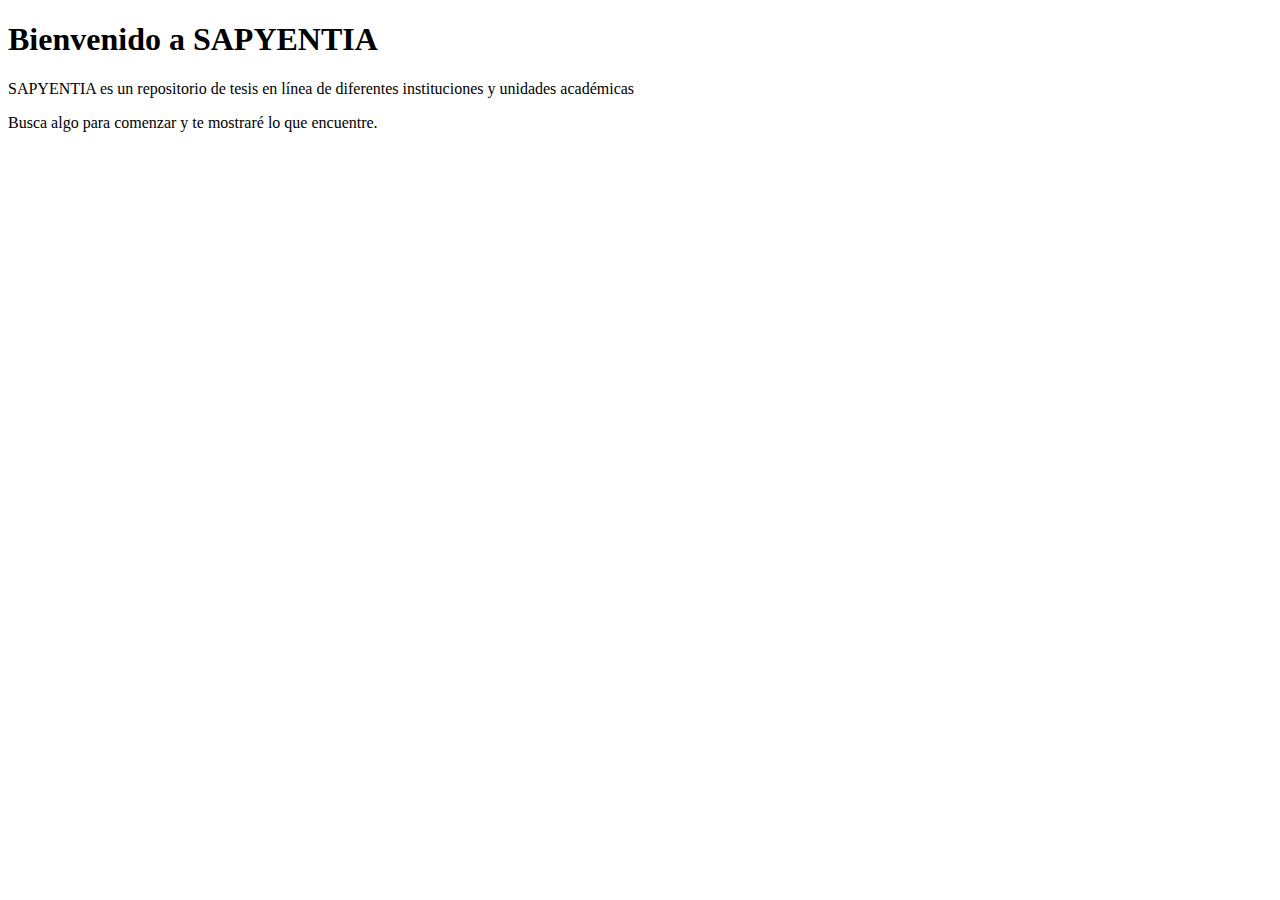
==== src/main/webapp/index.html @ 4daadf17 "Segundo bosquejo de la página de inicio." ====
<!DOCTYPE html>
<html>
    <head>
        <title>Start Page</title>
        <meta http-equiv="Content-Type" content="text/html; charset=UTF-8">
    </head>
    <body>
        <h1>Bienvenido a SAPYENTIA</h1>
        <p>SAPYENTIA es un repositorio de tesis en línea de diferentes instituciones y unidades académicas</p>
        <p>Busca algo para comenzar y te mostraré lo que encuentre.</p>
    </body>
</html>
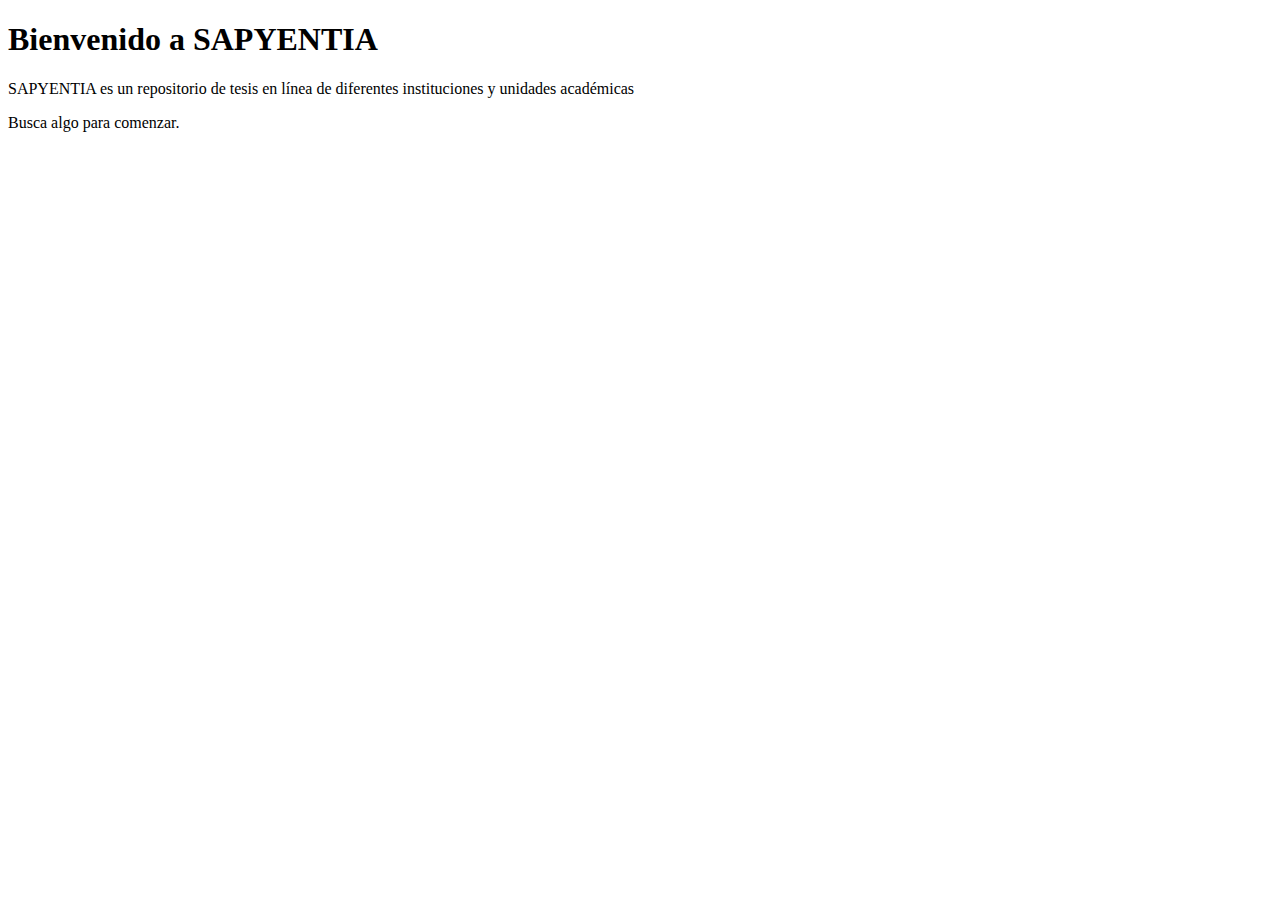
==== commit 494b547b: "Tercer bosquejo de la página de inicio." ====
--- a/src/main/webapp/index.html
+++ b/src/main/webapp/index.html
@@ -7,6 +7,6 @@
     <body>
         <h1>Bienvenido a SAPYENTIA</h1>
         <p>SAPYENTIA es un repositorio de tesis en línea de diferentes instituciones y unidades académicas</p>
-        <p>Busca algo para comenzar y te mostraré lo que encuentre.</p>
+        <p>Busca algo para comenzar.</p>
     </body>
 </html>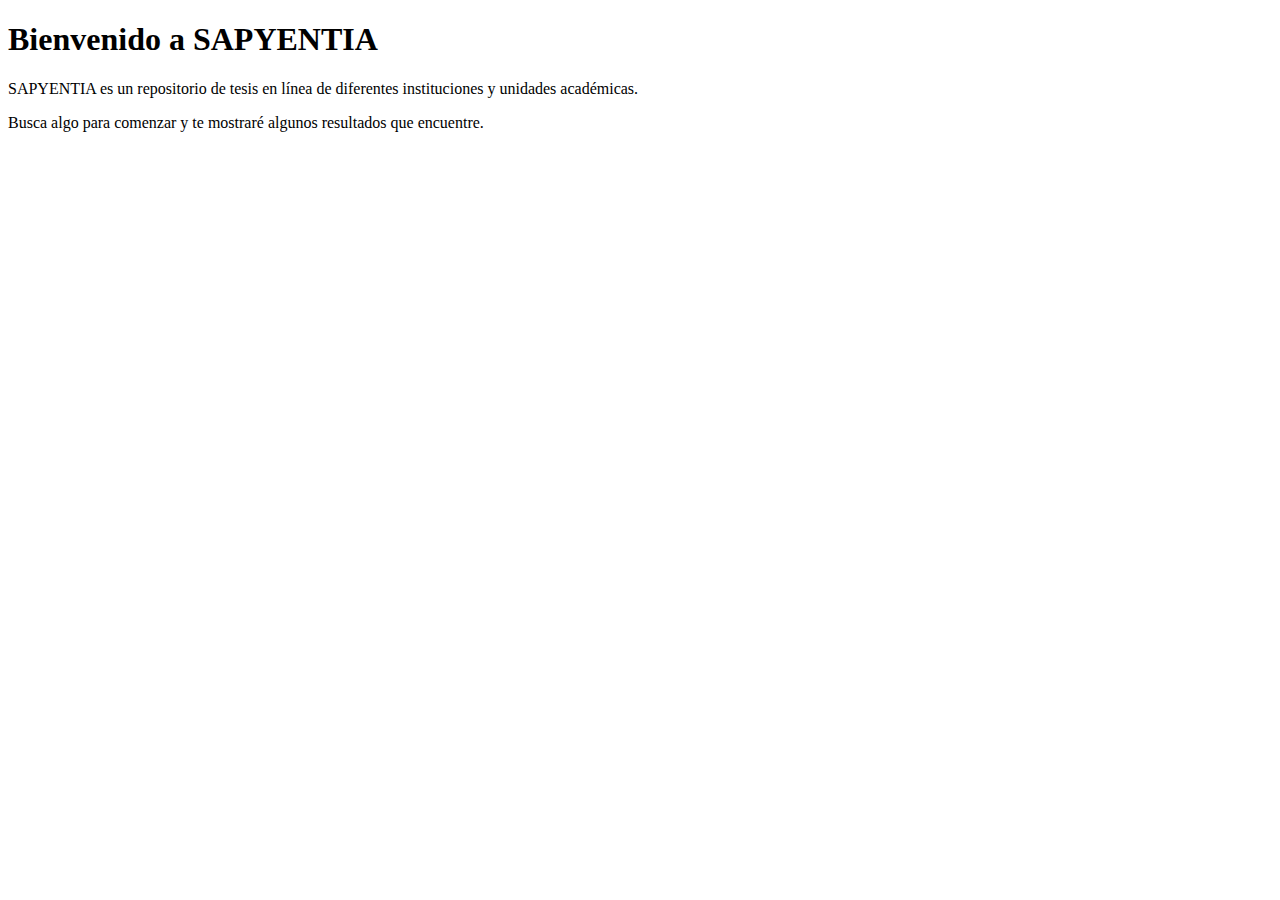
==== commit 5703b513: "Mejora de página de inicio." ====
--- a/src/main/webapp/index.html
+++ b/src/main/webapp/index.html
@@ -6,7 +6,7 @@
     </head>
     <body>
         <h1>Bienvenido a SAPYENTIA</h1>
-        <p>SAPYENTIA es un repositorio de tesis en línea de diferentes instituciones y unidades académicas</p>
-        <p>Busca algo para comenzar.</p>
+        <p>SAPYENTIA es un repositorio de tesis en línea de diferentes instituciones y unidades académicas.</p>
+        <p>Busca algo para comenzar y te mostraré algunos resultados que encuentre.</p>
     </body>
 </html>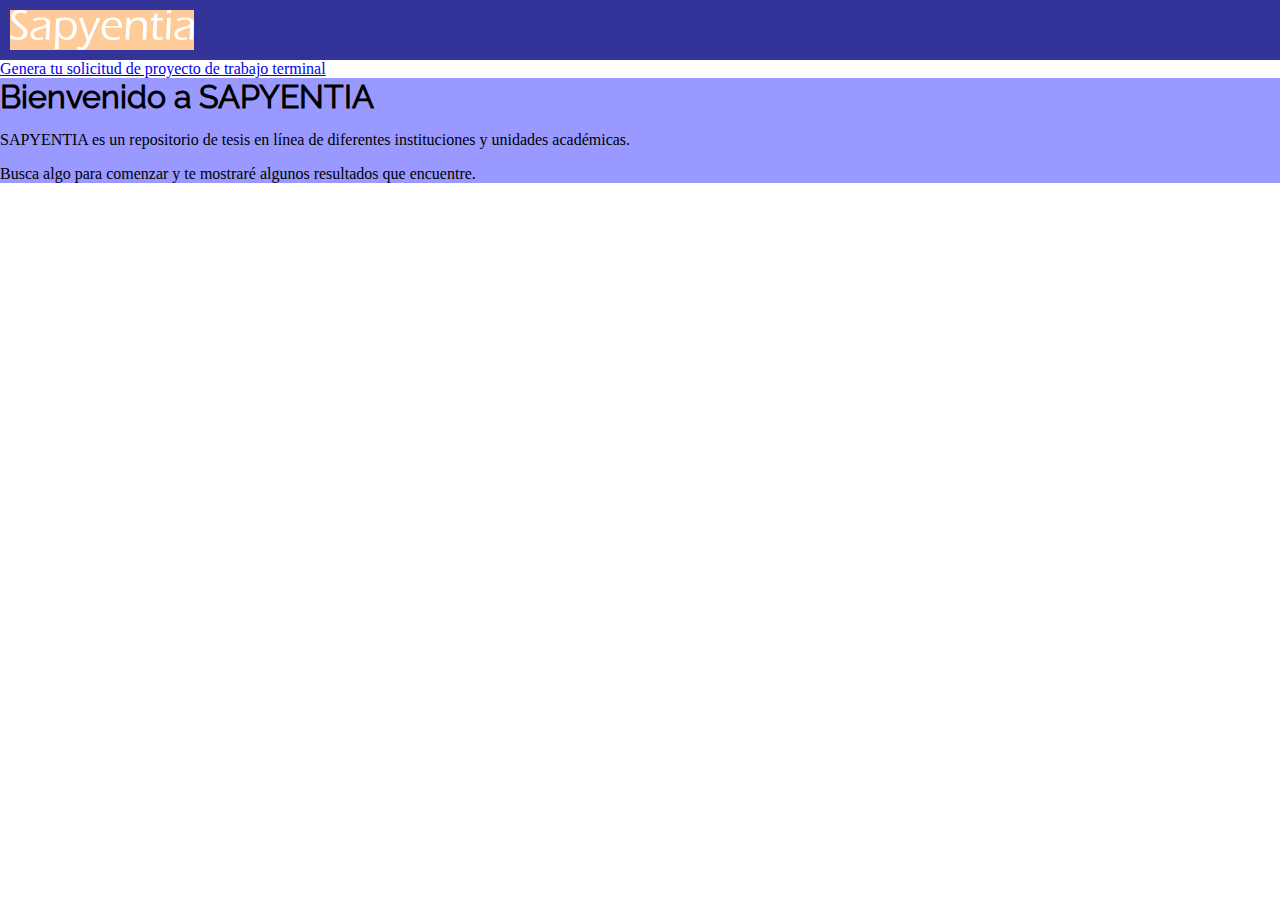
==== commit 39aa83f0: "Primer bosquejo de formulario de solicitud de trabajo terminal." ====
--- a/src/main/webapp/index.html
+++ b/src/main/webapp/index.html
@@ -1,12 +1,23 @@
 <!DOCTYPE html>
-<html>
+<html lang="es-419" dir="ltr">
     <head>
-        <title>Start Page</title>
-        <meta http-equiv="Content-Type" content="text/html; charset=UTF-8">
+        <meta charset="utf-8" />
+        <meta name="viewport" content="width=device-width, initial-scale=1.0" />
+        <title>SAPYENTIA</title>
+        <link rel="shortcut icon" href="recursos/ico/monogramaSAPYENTIA.ico" type="image/x-icon" />
+        <link rel="stylesheet" href="recursos/css/estilosPrincipales.css" />
     </head>
     <body>
-        <h1>Bienvenido a SAPYENTIA</h1>
-        <p>SAPYENTIA es un repositorio de tesis en línea de diferentes instituciones y unidades académicas.</p>
-        <p>Busca algo para comenzar y te mostraré algunos resultados que encuentre.</p>
+        <header>
+            <nav>
+                <a href="index.html"><img src="recursos/svg/logoSAPYENTIA.svg" alt="Ir a página de inicio" title="Ir a página de inicio" id="logoSAPYENTIA" /></a>
+            </nav>
+        </header>
+        <a href="alumnos/solicitudProyectoTrabajoTerminal.html">Genera tu solicitud de proyecto de trabajo terminal</a>
+        <section>
+            <h1>Bienvenido a SAPYENTIA</h1>
+            <p>SAPYENTIA es un repositorio de tesis en línea de diferentes instituciones y unidades académicas.</p>
+            <p>Busca algo para comenzar y te mostraré algunos resultados que encuentre.</p>
+        </section>
     </body>
 </html>--- a/src/main/webapp/recursos/css/estilosPrincipales.css
+++ b/src/main/webapp/recursos/css/estilosPrincipales.css
@@ -0,0 +1,63 @@
+@charset "utf-8";
+
+@font-face {
+  font-family: 'Raleway';
+  src: url("../fuentes/static/Raleway-Regular.ttf") format("truetype");
+  font-weight: normal;
+  font-style: normal;
+}
+
+:root{
+    /*VARIABLES*/
+    /*Colores*/
+    --color-fondo: #9999ff;
+    --color-primario: #333399;
+    /*Fuentes primarias*/
+    --fuente-primaria: 'Raleway';
+    --fuente-primaria-alt1: Verdana;
+    --fuente-primaria-alt2: sans-serif;
+    /*Fuentes secundarias*/
+    --fuente-secundaria: 'Segoe UI';
+    --fuente-secundaria-alt1: Arial;
+    --fuente-secundaria-alt2: sans-serif;
+}
+
+html{
+    writing-mode: horizontal-tb;
+}
+
+body, h1{
+    margin: 0px;
+    padding: 0px;
+}
+
+header nav{
+    /*Display*/
+    display: flex;
+    /*Caja*/
+    padding: 10px;
+    /*Colores*/
+    background-color: var(--color-primario);
+}
+
+#logoSAPYENTIA{
+    /*Display*/
+    display: block;
+    /*Caja*/
+    height: 40px;
+    /*Colores*/
+    background-color: #ffcc99;
+}
+
+span{
+    background-color: #ffcc99;
+}
+
+section{
+    background-color: var(--color-fondo);
+}
+
+section h1{
+    /*Texto*/
+    font-family: var(--fuente-primaria), var(--fuente-primaria-alt1), var(--fuente-primaria-alt2);
+}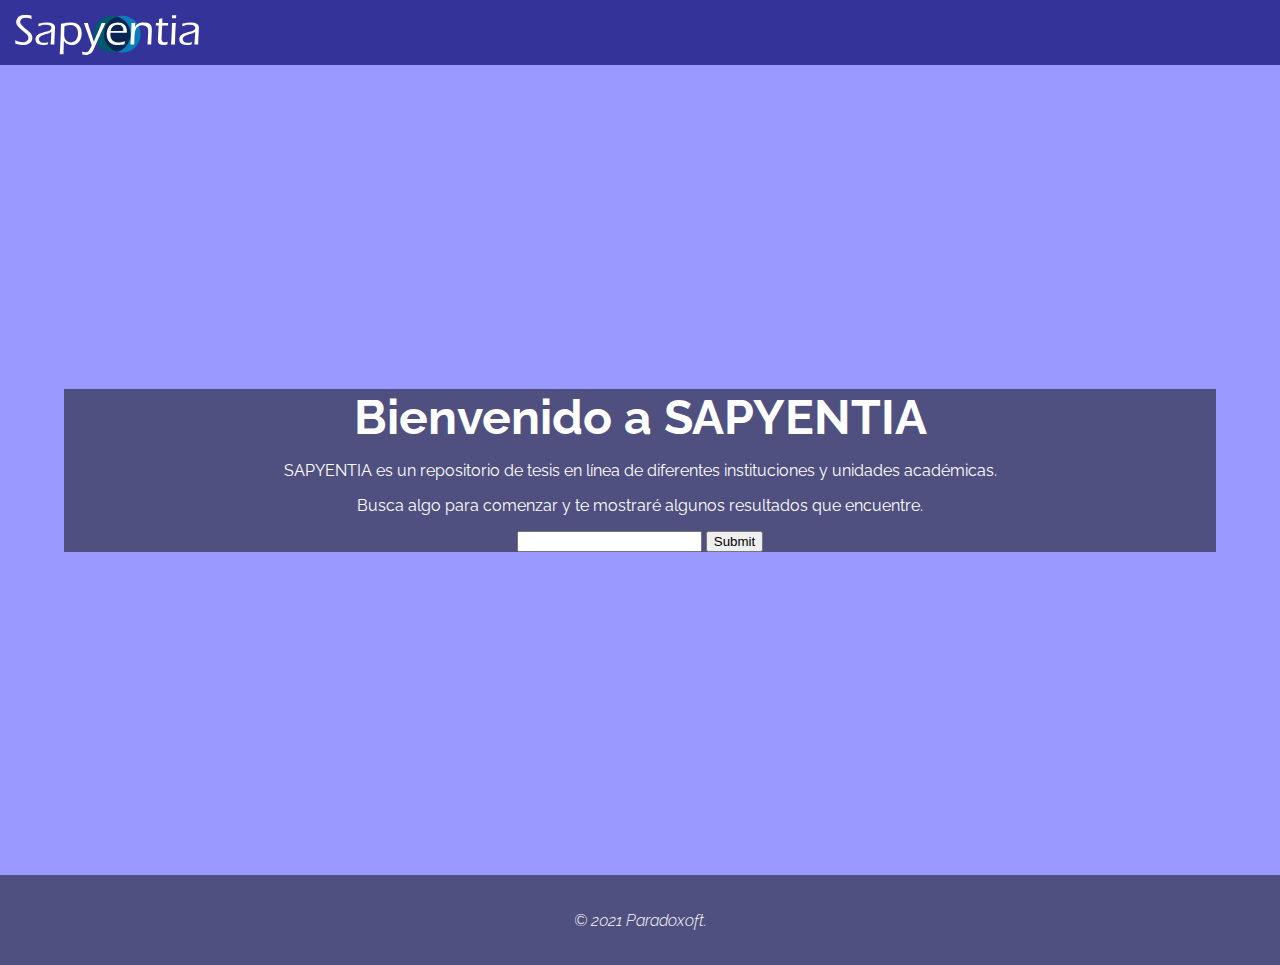
==== commit 2bdff113: "Pantalla de inicio mejorada, formato de alta de solicitud de tesis iniciado." ====
--- a/src/main/webapp/index.html
+++ b/src/main/webapp/index.html
@@ -5,7 +5,7 @@
         <meta name="viewport" content="width=device-width, initial-scale=1.0" />
         <title>SAPYENTIA</title>
         <link rel="shortcut icon" href="recursos/ico/monogramaSAPYENTIA.ico" type="image/x-icon" />
-        <link rel="stylesheet" href="recursos/css/estilosPrincipales.css" />
+        <link rel="stylesheet" href="recursos/css/estilosPaginaPrincipal.css" />
     </head>
     <body>
         <header>
@@ -13,11 +13,19 @@
                 <a href="index.html"><img src="recursos/svg/logoSAPYENTIA.svg" alt="Ir a página de inicio" title="Ir a página de inicio" id="logoSAPYENTIA" /></a>
             </nav>
         </header>
-        <a href="alumnos/solicitudProyectoTrabajoTerminal.html">Genera tu solicitud de proyecto de trabajo terminal</a>
-        <section>
-            <h1>Bienvenido a SAPYENTIA</h1>
-            <p>SAPYENTIA es un repositorio de tesis en línea de diferentes instituciones y unidades académicas.</p>
-            <p>Busca algo para comenzar y te mostraré algunos resultados que encuentre.</p>
-        </section>
+        <div id="cuerpo">
+            <main>
+                <h1>Bienvenido a SAPYENTIA</h1>
+                <p>SAPYENTIA es un repositorio de tesis en línea de diferentes instituciones y unidades académicas.</p>
+                <p>Busca algo para comenzar y te mostraré algunos resultados que encuentre.</p>
+                <form>
+                    <input type="text" name="busqueda" />
+                    <input type="submit" name="botonBuscar" />
+                </form>
+            </main>
+        </div>
+        <footer>
+            <p>© 2021 Paradoxoft.</p>
+        </footer>
     </body>
 </html>--- a/src/main/webapp/recursos/css/estilosPaginaPrincipal.css
+++ b/src/main/webapp/recursos/css/estilosPaginaPrincipal.css
@@ -0,0 +1,24 @@
+@charset "utf-8";
+
+@import url("estilosPrincipales.css");
+
+#cuerpo{
+    /*Display*/
+    justify-content: space-around;
+    align-items: center;
+}
+
+main{
+    /*Display*/
+    background-color: var(--color-secundario);
+    /*Caja*/
+    width: 90%;
+    /*Texto*/
+    text-align: center;
+    color: white;
+}
+
+main h1{
+    /*Colores*/
+    font-size: 3rem;
+}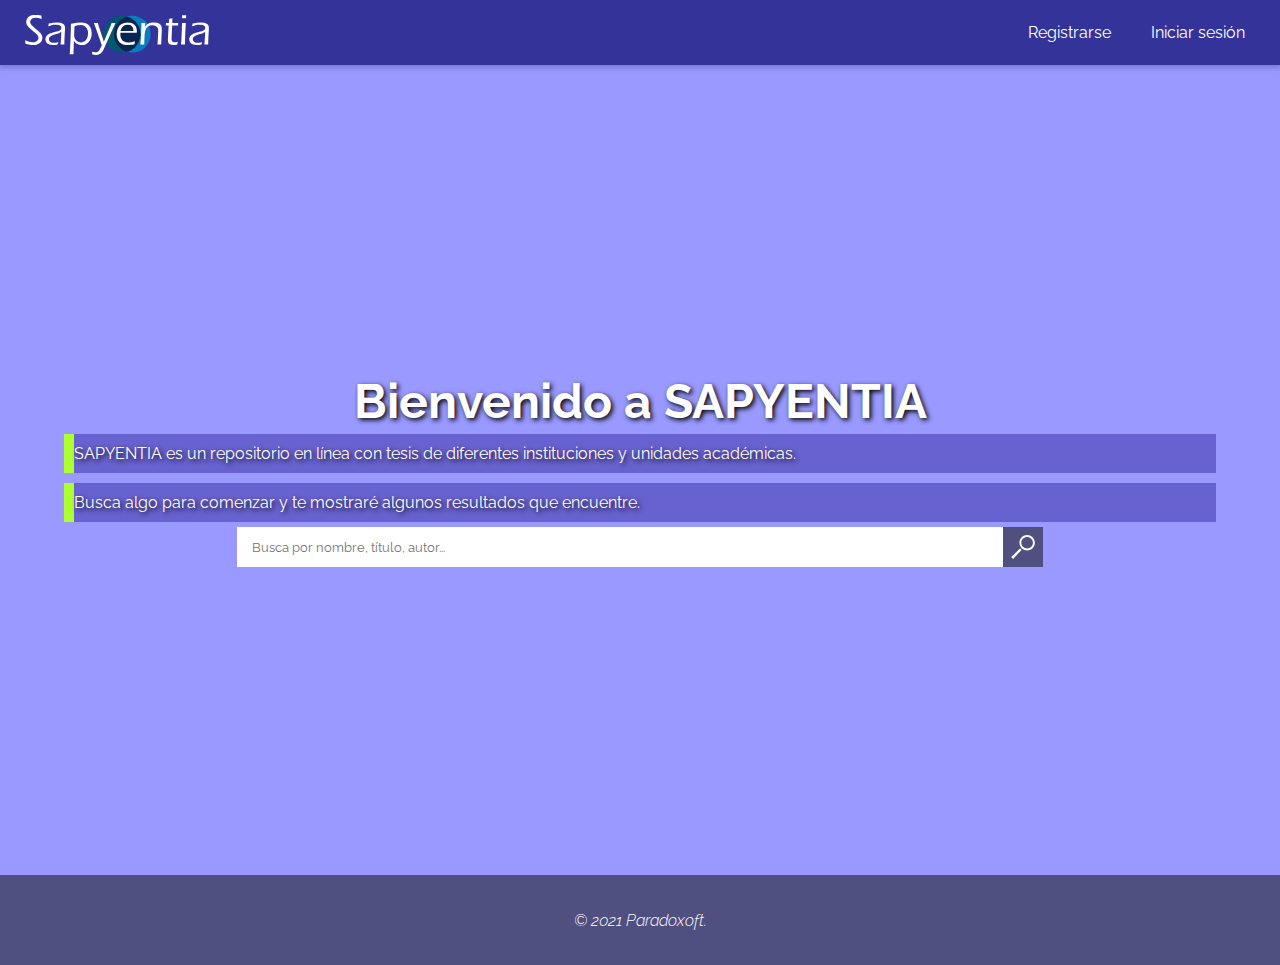
==== commit 18764b40: "Mejora de la página de inicio y agregación de página de registro." ====
--- a/src/main/webapp/index.html
+++ b/src/main/webapp/index.html
@@ -11,16 +11,18 @@
         <header>
             <nav>
                 <a href="index.html"><img src="recursos/svg/logoSAPYENTIA.svg" alt="Ir a página de inicio" title="Ir a página de inicio" id="logoSAPYENTIA" /></a>
+                <a class="vinculoSinImagen" href="usuarios/registro.html">Registrarse</a>
+                <button>Iniciar sesión</button>
             </nav>
         </header>
         <div id="cuerpo">
             <main>
                 <h1>Bienvenido a SAPYENTIA</h1>
-                <p>SAPYENTIA es un repositorio de tesis en línea de diferentes instituciones y unidades académicas.</p>
+                <p>SAPYENTIA es un repositorio en línea con tesis de diferentes instituciones y unidades académicas.</p>
                 <p>Busca algo para comenzar y te mostraré algunos resultados que encuentre.</p>
                 <form>
-                    <input type="text" name="busqueda" />
-                    <input type="submit" name="botonBuscar" />
+                    <input type="text" name="busqueda" placeholder="Busca por nombre, título, autor..." />
+                    <button type="submit"><img src="recursos/svg/lupa.svg" alt="Lupa" title="Lupa" /></button>
                 </form>
             </main>
         </div>
--- a/src/main/webapp/recursos/css/estilosPaginaPrincipal.css
+++ b/src/main/webapp/recursos/css/estilosPaginaPrincipal.css
@@ -6,19 +6,94 @@
     /*Display*/
     justify-content: space-around;
     align-items: center;
+    /*Fondo*/
+    background-image: url("../img/Estantes_biblioteca.jpg");
+    background-attachment: fixed;
+    background-size: cover;
 }
 
 main{
     /*Display*/
-    background-color: var(--color-secundario);
+    display: flex;
+    flex-direction: column;
+    align-items: center;
     /*Caja*/
     width: 90%;
-    /*Texto*/
-    text-align: center;
-    color: white;
 }
 
 main h1{
+    /*Texto*/
+    font-size: 3rem;
+    text-align: center;
     /*Colores*/
-    font-size: 3rem;
+    color: white;
+    text-shadow: 2px 2px 5px black;
+}
+
+main p{
+    /*Display*/
+    align-self: flex-start;
+    /*Caja*/
+    border-width: 1px;
+    border-left-style: solid;
+    border-left-width: 10px;
+    padding-top: 10px;
+    padding-bottom: 10px;
+    margin-top: 5px;
+    margin-bottom: 5px;
+    box-sizing: border-box;
+    width: 100%;
+    /*Texto*/
+    text-shadow: 2px 2px 5px black;
+    color: white;
+    /*Colores*/
+    background-color: rgba(83, 72, 188, 0.7);
+    border-color: greenyellow;
+}
+
+form{
+    /*Display*/
+    width: 70%;
+    display: flex;
+}
+
+form button{
+    /*Display*/
+    flex-grow: 1;
+    flex-shrink: 1;
+    flex-basis: 0;
+    /*Caja*/
+    border-style: solid;
+    border-width: 0px;
+    padding: 8px;
+    max-width: 40px;
+    min-width: 40px;
+    /*Colores*/
+    background-color: var(--color-secundario);
+}
+
+form input{
+    /*Display*/
+    flex-grow: 19;
+    flex-shrink: 19;
+    flex-basis: 0;
+    /*Caja*/
+    border-style: solid;
+    border-width: 0px;
+    padding-right: 15px;
+    padding-left: 15px;
+    /*Texto*/
+    font-family: var(--fuente-primaria), var(--fuente-primaria-alt1), var(--fuente-primaria-alt2);
+}
+
+form input:focus{
+    outline-color: var(--color-primario);
+    outline-offset: -2px;
+    outline-style: dashed;
+    outline-width: 1px;
+}
+
+form button img{
+    /*Display*/
+    display: block;
 }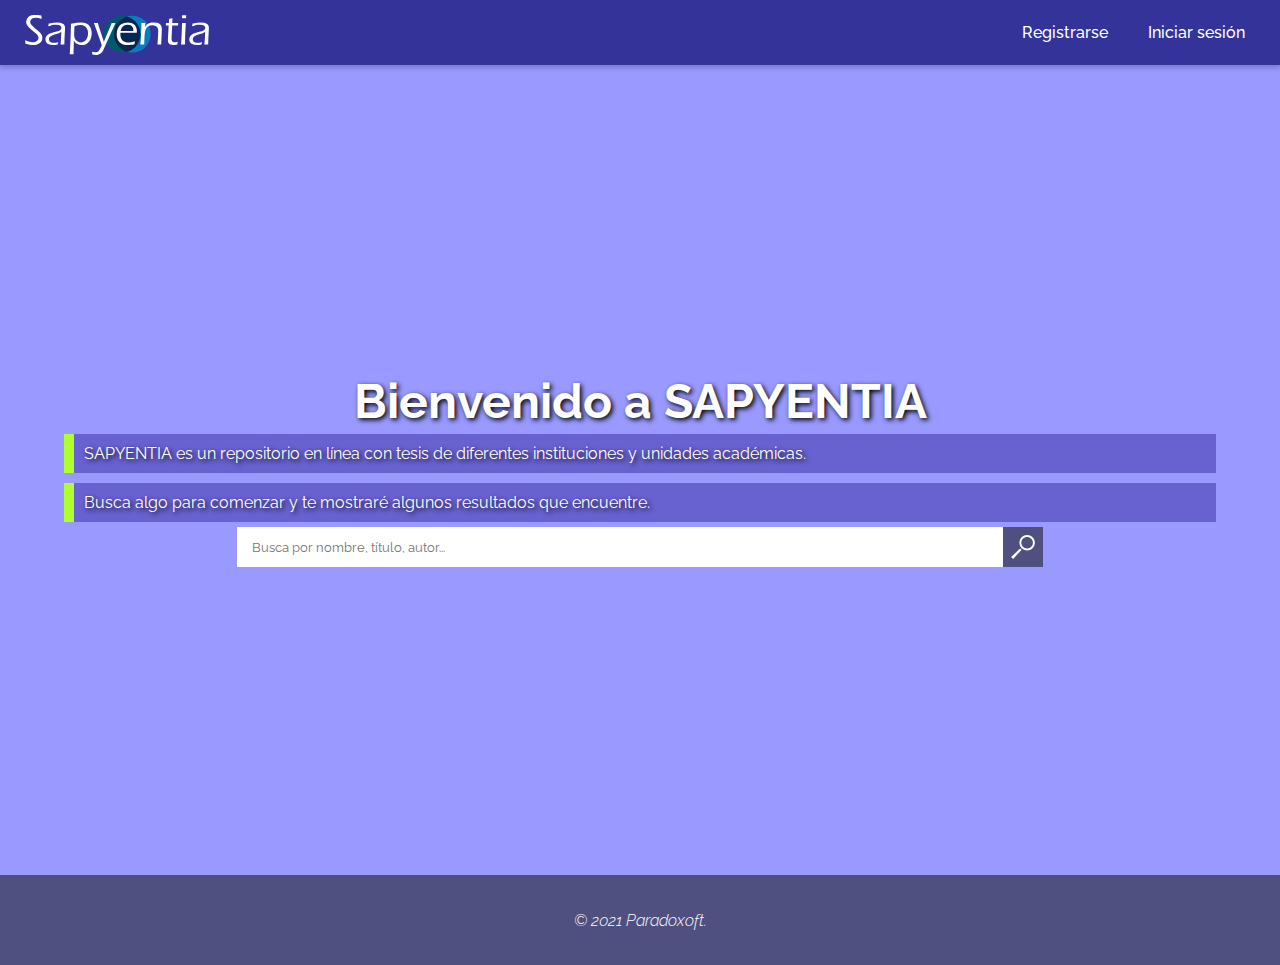
==== commit 2591504d: "Agregación de vista de inicio de sesión." ====
--- a/src/main/webapp/index.html
+++ b/src/main/webapp/index.html
@@ -3,11 +3,26 @@
     <head>
         <meta charset="utf-8" />
         <meta name="viewport" content="width=device-width, initial-scale=1.0" />
-        <title>SAPYENTIA</title>
+        <title>SAPYENTIA | Inicia sesión o regístrate</title>
         <link rel="shortcut icon" href="recursos/ico/monogramaSAPYENTIA.ico" type="image/x-icon" />
         <link rel="stylesheet" href="recursos/css/estilosPaginaPrincipal.css" />
+        <script src="recursos/js/usuarios/scriptDivOcultoLogin.js"></script>
+        <script src="recursos/js/usuarios/scriptPaginaPrincipal.js"></script>
     </head>
     <body>
+        <div id="divOculto">
+            <div>
+                <p class="tituloForma">Inicia sesión en SAPYENTIA</p>
+                <p class="descForma">Usa los datos que proporcionaste para registrarte.</p>
+                <form action="indefinido.html" method="post" target="_self">
+                    <label for="campoLoginEmail">Correo electrónico:</label>
+                    <input type="text" name="titulo" id="campoLoginEmail" required="required" />
+                    <label for="campoLoginContrasenia">Contraseña:</label>
+                    <input type="text" name="titulo" id="campoLoginContrasenia" required="required" />
+                    <input type="submit" value="Iniciar sesión" />
+                </form>
+            </div>
+        </div>
         <header>
             <nav>
                 <a href="index.html"><img src="recursos/svg/logoSAPYENTIA.svg" alt="Ir a página de inicio" title="Ir a página de inicio" id="logoSAPYENTIA" /></a>
--- a/src/main/webapp/recursos/css/estilosPaginaPrincipal.css
+++ b/src/main/webapp/recursos/css/estilosPaginaPrincipal.css
@@ -1,10 +1,11 @@
 @charset "utf-8";
 
 @import url("estilosPrincipales.css");
+@import url("usuarios/estilosDivOcultoLogin.css");
 
 #cuerpo{
     /*Display*/
-    justify-content: space-around;
+    justify-content: center;
     align-items: center;
     /*Fondo*/
     background-image: url("../img/Estantes_biblioteca.jpg");
@@ -34,11 +35,9 @@
     /*Display*/
     align-self: flex-start;
     /*Caja*/
-    border-width: 1px;
     border-left-style: solid;
     border-left-width: 10px;
-    padding-top: 10px;
-    padding-bottom: 10px;
+    padding: 10px;
     margin-top: 5px;
     margin-bottom: 5px;
     box-sizing: border-box;
@@ -48,16 +47,16 @@
     color: white;
     /*Colores*/
     background-color: rgba(83, 72, 188, 0.7);
-    border-color: greenyellow;
+    border-color: var(--color-cuaternario);
 }
 
-form{
+main form{
     /*Display*/
     width: 70%;
     display: flex;
 }
 
-form button{
+main form button{
     /*Display*/
     flex-grow: 1;
     flex-shrink: 1;
@@ -72,7 +71,7 @@
     background-color: var(--color-secundario);
 }
 
-form input{
+main form input{
     /*Display*/
     flex-grow: 19;
     flex-shrink: 19;
@@ -86,14 +85,21 @@
     font-family: var(--fuente-primaria), var(--fuente-primaria-alt1), var(--fuente-primaria-alt2);
 }
 
-form input:focus{
+main form input:focus{
     outline-color: var(--color-primario);
     outline-offset: -2px;
     outline-style: dashed;
     outline-width: 1px;
 }
 
-form button img{
+main form button:hover{
+    /*Display*/
+    cursor: pointer;
+    /*Colores*/
+    background-color: var(--color-terciario);
+}
+
+main form button img{
     /*Display*/
     display: block;
 }